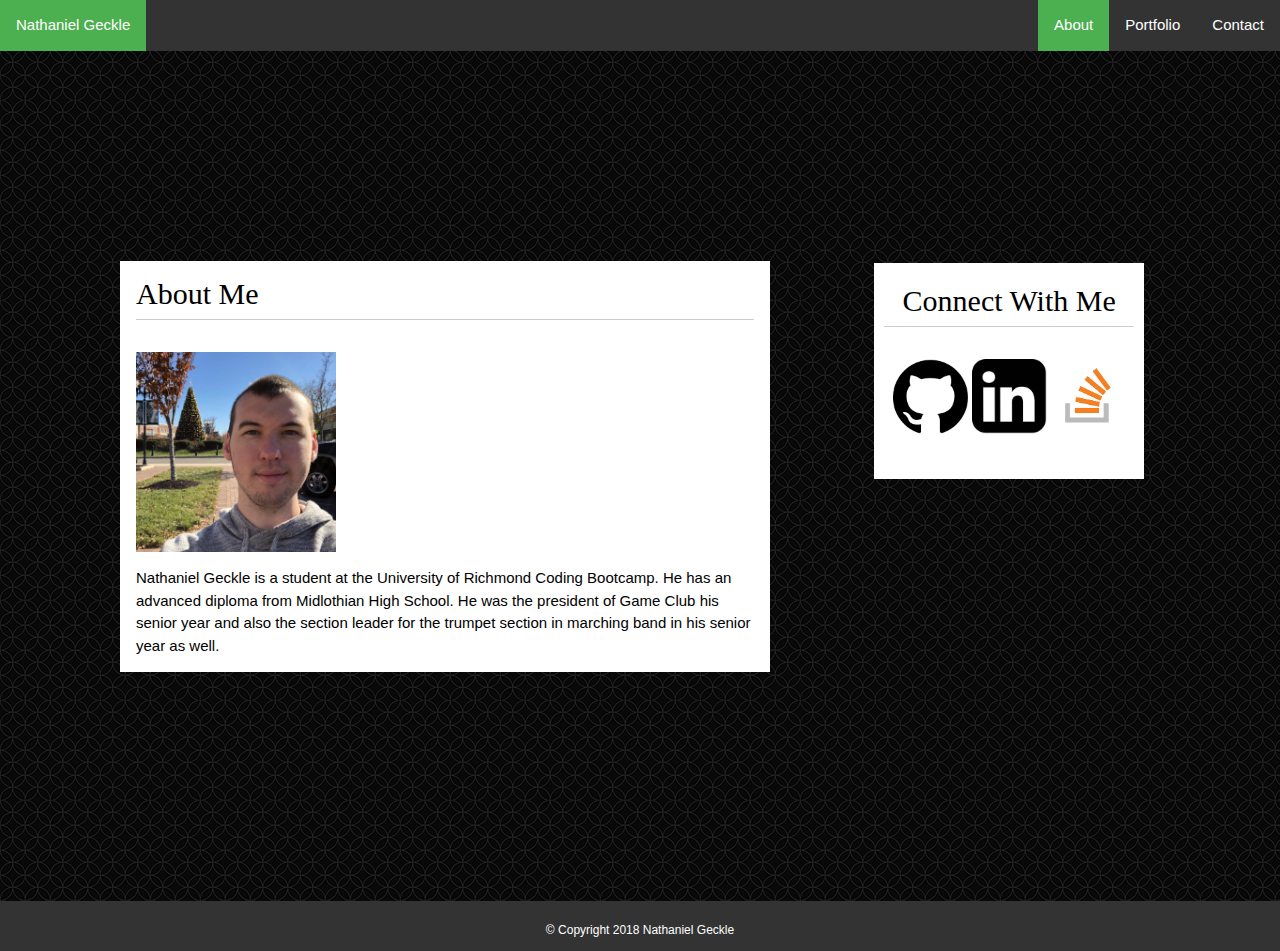
==== index.html @ 6394a021 "Changed connect box locations" ====
<!DOCTYPE html>
<html>
    <head>
        <title>
            About me
        </title>
        <!-- !/tab -->
        <meta charset="UTF-8">
        <meta name="viewport" content="width=device-width, initial-scale=1.0">
        <meta http-equiv="X-UA-Compatible" content="ie=edge">
        <link rel="stylesheet" href="https://www.w3schools.com/w3css/4/w3.css">
        <link rel="stylesheet" type="text/css" href="assets/css/style.css">
    </head>
    <body background="assets/images/spirationdark.png">
        <header>
            <ul>
                <li style="float:left"><a class="active" href="">Nathaniel Geckle</a></li>
                <li style="top:35px"><a href="contact.html">Contact</a></li>
                <li style="top:35px"><a href="portfolio.html">Portfolio</a></li>
                <li style="top:35px"><a class="active" href="index.html">About</a></li>
            </ul>
        </header>
        <div class="content">
            <div class="content-inside">
        

                <br><br><br><br>
                <section class="w3-container">
                    <h2>About Me</h2>

                    <br>

                    <img src="assets/images/profile.jpg" alt="Profile Picture" width="200px" height="200px">
                    <p>
                        Nathaniel Geckle is a student at the University of Richmond Coding Bootcamp. He has an advanced diploma from Midlothian High School. He was the president of Game Club his senior year and also the section leader for the trumpet section in marching band in his senior year as well.
                    </p>
                </section>
                <aside id="asideIndex">
                    <h2 class="connect">Connect With Me</h2>
                    <br>
                    <a href="https://github.com/NGeckle"><img class="connectImages" src="assets/images/github.png" alt="Github Icon"></a>
                    <a href="https://linkedin.com/in/nathaniel-geckle-47800b149"><img class="connectImages" src="assets/images/linkedin.png" alt="Github Icon"></a>
                    <a href="https://stackexchange.com/users/12796380/nathan-geckle"><img class="connectImages" src="assets/images/stack.png" alt="Github Icon"></a>
                </aside>
            </div>
        </div>
        <footer>
            &copy; Copyright 2018 Nathaniel Geckle
        </footer>
    </body>
</html>
---- assets/css/style.css ----
header {
   background: white;
   
}

h2 {
    font-family: 'Georgia', Times, 'Times New Roman', serif;
    border-bottom: 1px solid #CCC;
    padding-bottom: 3px;
}

ul {
    list-style-type: none;
    margin: 0;
    padding: 0;
    overflow: hidden;
    background-color: #333;
}

li {
    float:right;
}

li a {
    display: block;
    color: white;
    text-align: center;
    padding: 14px 16px;
    text-decoration: none;
}

li a:hover:not(.active) {
    background-color: #111;
}

.active {
    background-color: #4CAF50;
}

section {
    background-color: white;
    width: 650px;
    display: inline-block;
    margin: 100px;
}

html, body {
    height: 100%;
    margin: 0;
}


#asideIndex {
    background-color: white;
    width: 270px;
    display: inline-block;
    text-align: center;
    padding: 50px 10px 0px;
    position: relative;
    bottom: 205px;
}

#asideContact {
    background-color: white;
    width: 270px;
    display: inline-block;
    text-align: center;
    padding: 50px 10px 0px;
    position: relative;
    bottom: 335px;
}

#asideAction {
    background-color: white;
    width: 270px;
    display: inline-block;
    text-align: center;
    padding: 50px 10px 0px;
    position: relative;
    top: 135px;
}

#asidePortfolio {
    background-color: white;
    width: 270px;
    display: inline-block;
    text-align: center;
    padding: 50px 10px 0px;
    position: relative;
    bottom: 15px;
}

footer {
    height: 50px;
    margin-top: -50px;
    text-align: center;
    color: white;
    background-color: #333;
    padding: 20px;
    font-size: 12px;
}

.content {
    min-height: 100%;
}

.content-inside {
    padding: 20px;
    padding-bottom: 50px;
}

.connect {
    position: relative;
    bottom: 45px;
}

.connectImages {
    position: relative;
    bottom: 45px;
    width: 75px;
    height: 75px;
}

.connectImages:hover {
    box-shadow: 0 1px 8px black;  
}

p {
    font-family: 'Arial', 'Helvetica Neue', Helvetica, sans-serif;
}

#inputName {
    width: 600px;
    height: 30px;
}

#inputEmail {
    width: 600px;
    height: 30px;
}

#inputMessage {
    width: 600px;
    height: 230px;
}
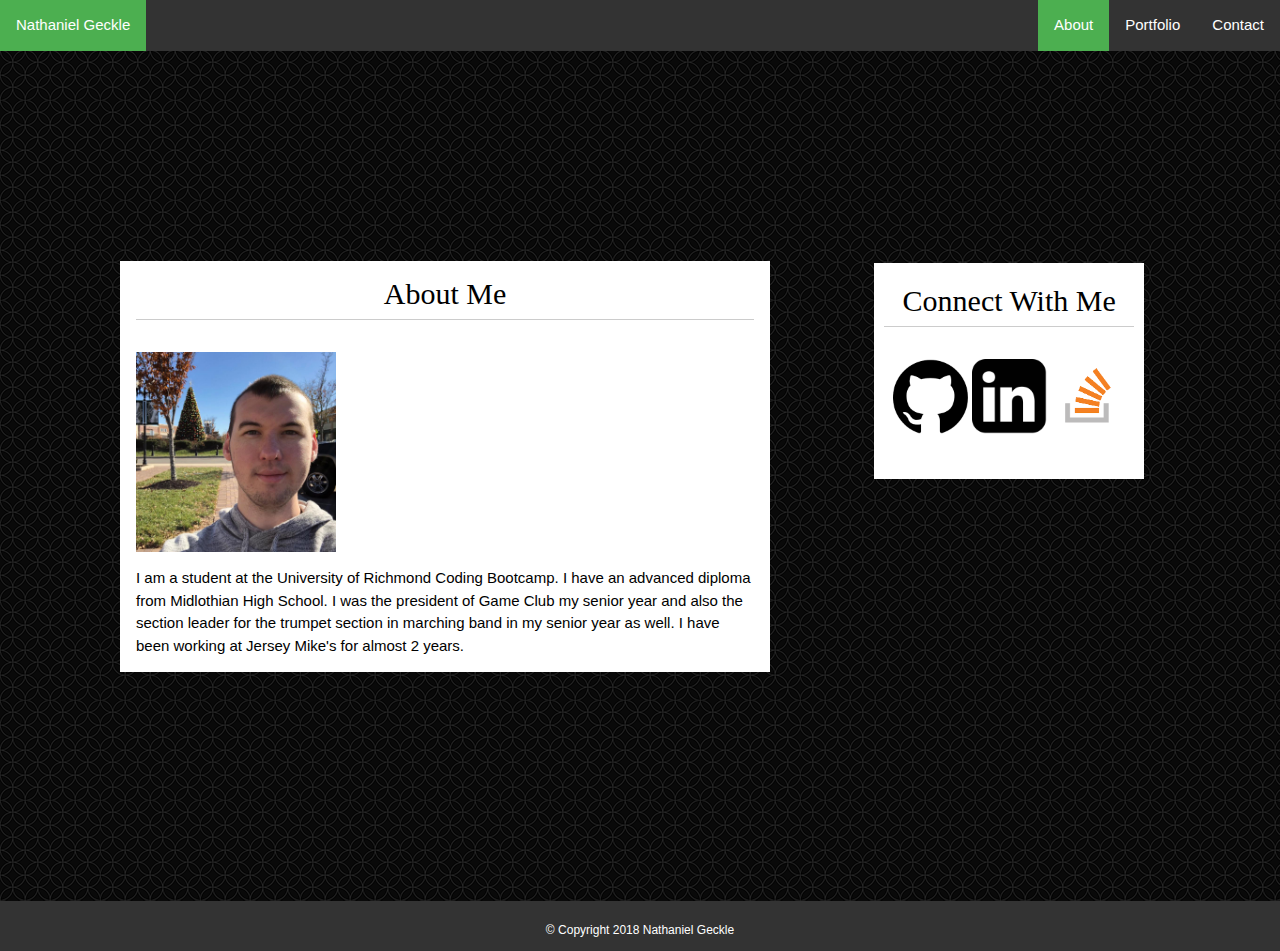
==== commit 82590d8f: "Added a hidden page" ====
--- a/index.html
+++ b/index.html
@@ -14,7 +14,7 @@
     <body background="assets/images/spirationdark.png">
         <header>
             <ul>
-                <li style="float:left"><a class="active" href="">Nathaniel Geckle</a></li>
+                <li style="float:left"><a class="active" href="hidden.html">Nathaniel Geckle</a></li>
                 <li style="top:35px"><a href="contact.html">Contact</a></li>
                 <li style="top:35px"><a href="portfolio.html">Portfolio</a></li>
                 <li style="top:35px"><a class="active" href="index.html">About</a></li>
@@ -32,7 +32,7 @@
 
                     <img src="assets/images/profile.jpg" alt="Profile Picture" width="200px" height="200px">
                     <p>
-                        Nathaniel Geckle is a student at the University of Richmond Coding Bootcamp. He has an advanced diploma from Midlothian High School. He was the president of Game Club his senior year and also the section leader for the trumpet section in marching band in his senior year as well.
+                        I am a student at the University of Richmond Coding Bootcamp. I have an advanced diploma from Midlothian High School. I was the president of Game Club my senior year and also the section leader for the trumpet section in marching band in my senior year as well. I have been working at Jersey Mike's for almost 2 years.
                     </p>
                 </section>
                 <aside id="asideIndex">
--- a/assets/css/style.css
+++ b/assets/css/style.css
@@ -7,6 +7,7 @@
     font-family: 'Georgia', Times, 'Times New Roman', serif;
     border-bottom: 1px solid #CCC;
     padding-bottom: 3px;
+    text-align: center;
 }
 
 ul {
@@ -90,6 +91,16 @@
     bottom: 15px;
 }
 
+#asideHidden {
+    background-color: white;
+    width: 270px;
+    display: inline-block;
+    text-align: center;
+    padding: 50px 10px 0px;
+    position: relative;
+    bottom: 355px;
+}
+
 footer {
     height: 50px;
     margin-top: -50px;
@@ -144,5 +155,14 @@
     height: 230px;
 }
 
+#hidden {
+    text-align: center;
+    font-size: 25px;
+}
 
+#catGif {
+    display: block;
+    margin-left: auto;
+    margin-right: auto;
+}
     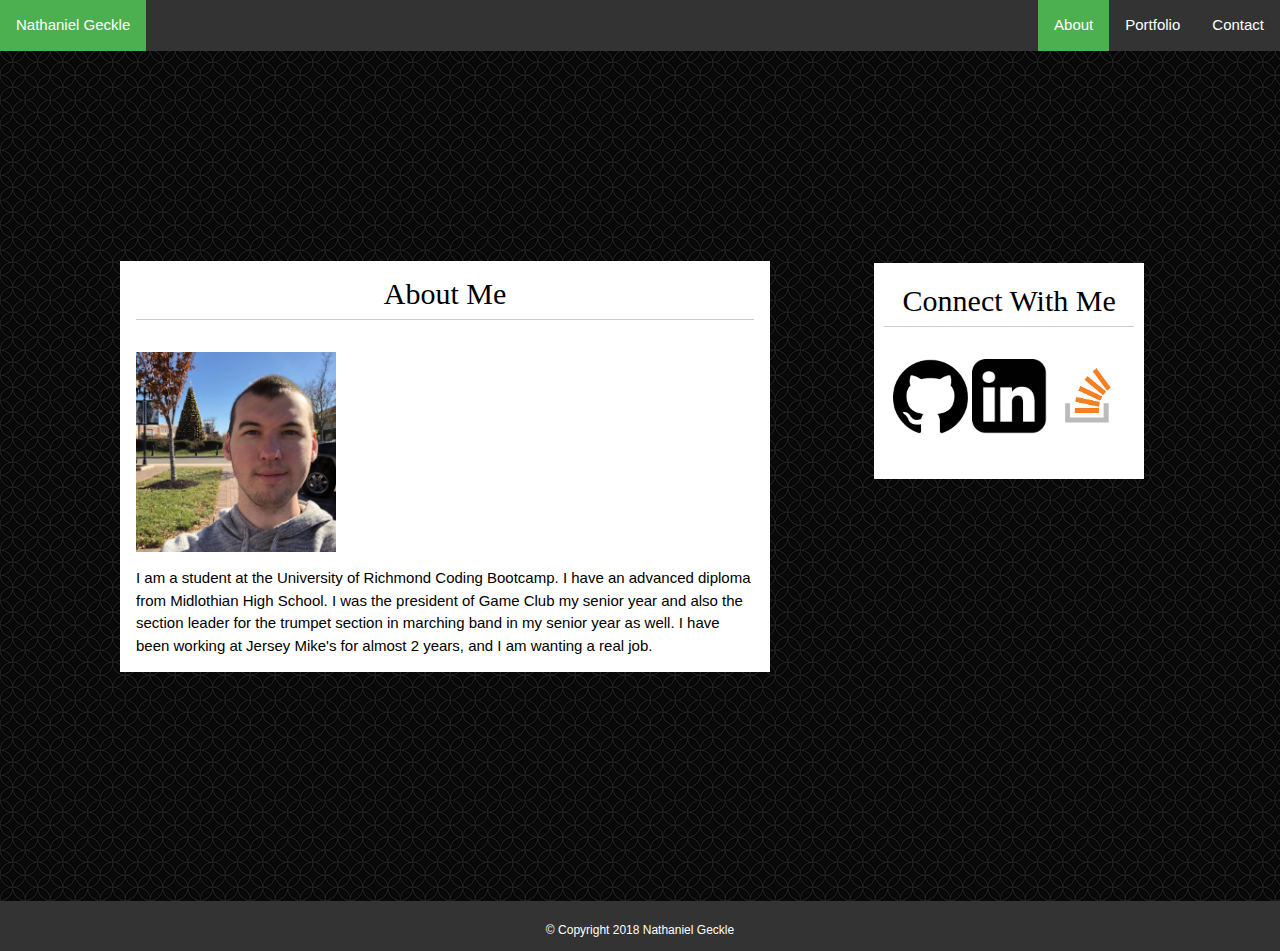
==== commit c1a8f1d9: "Finishing Touches" ====
--- a/index.html
+++ b/index.html
@@ -4,7 +4,6 @@
         <title>
             About me
         </title>
-        <!-- !/tab -->
         <meta charset="UTF-8">
         <meta name="viewport" content="width=device-width, initial-scale=1.0">
         <meta http-equiv="X-UA-Compatible" content="ie=edge">
@@ -32,7 +31,7 @@
 
                     <img src="assets/images/profile.jpg" alt="Profile Picture" width="200px" height="200px">
                     <p>
-                        I am a student at the University of Richmond Coding Bootcamp. I have an advanced diploma from Midlothian High School. I was the president of Game Club my senior year and also the section leader for the trumpet section in marching band in my senior year as well. I have been working at Jersey Mike's for almost 2 years.
+                        I am a student at the University of Richmond Coding Bootcamp. I have an advanced diploma from Midlothian High School. I was the president of Game Club my senior year and also the section leader for the trumpet section in marching band in my senior year as well. I have been working at Jersey Mike's for almost 2 years, and I am wanting a real job.
                     </p>
                 </section>
                 <aside id="asideIndex">
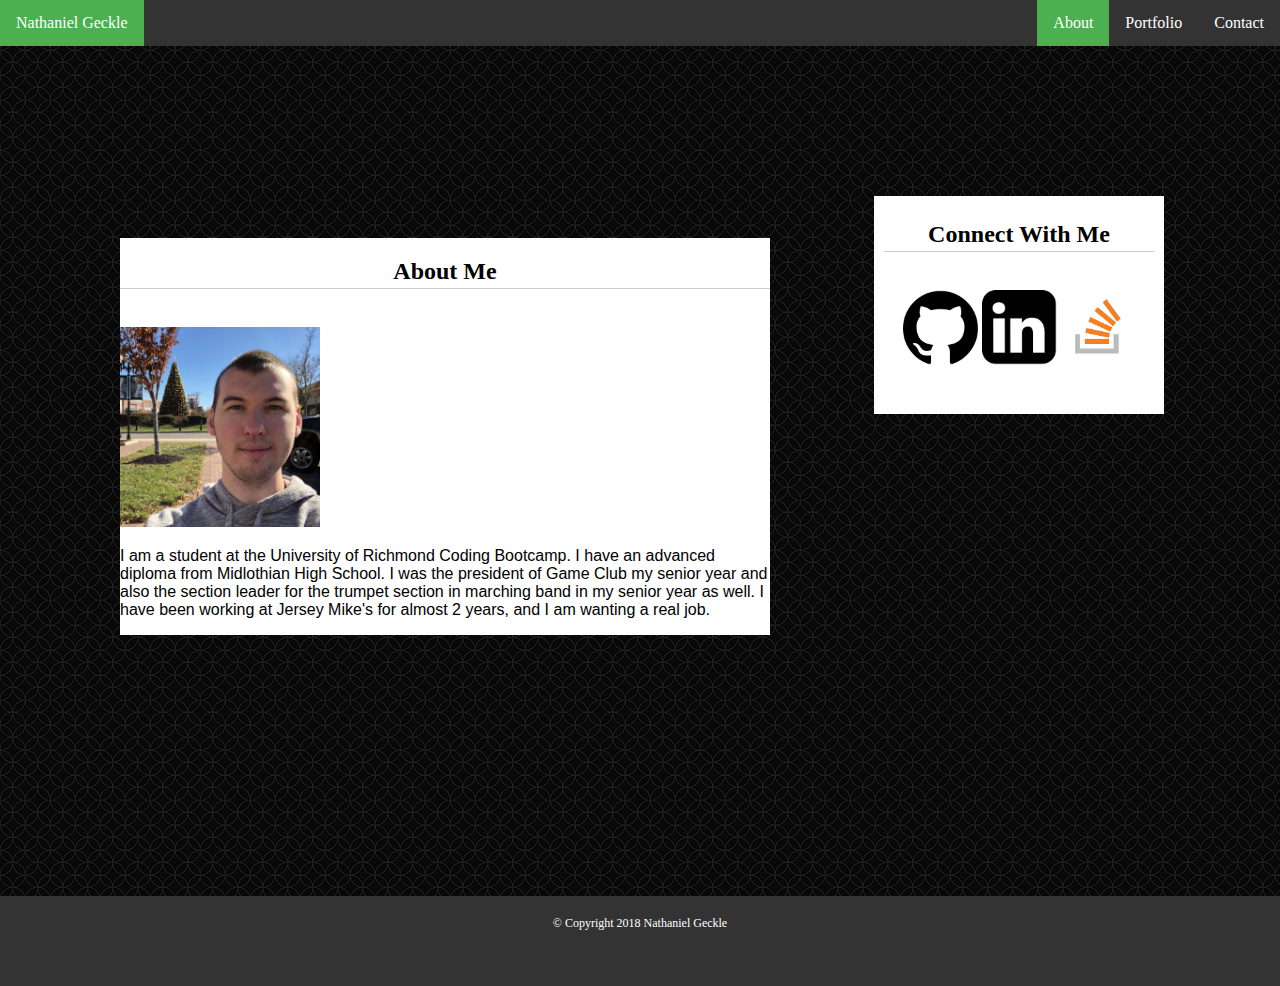
==== commit 16d14ac7: "Added to portfolio.html" ====
--- a/index.html
+++ b/index.html
@@ -7,7 +7,6 @@
         <meta charset="UTF-8">
         <meta name="viewport" content="width=device-width, initial-scale=1.0">
         <meta http-equiv="X-UA-Compatible" content="ie=edge">
-        <link rel="stylesheet" href="https://www.w3schools.com/w3css/4/w3.css">
         <link rel="stylesheet" type="text/css" href="assets/css/style.css">
     </head>
     <body background="assets/images/spirationdark.png">
@@ -34,7 +33,7 @@
                         I am a student at the University of Richmond Coding Bootcamp. I have an advanced diploma from Midlothian High School. I was the president of Game Club my senior year and also the section leader for the trumpet section in marching band in my senior year as well. I have been working at Jersey Mike's for almost 2 years, and I am wanting a real job.
                     </p>
                 </section>
-                <aside id="asideIndex">
+                <aside class="w3-container" id="asideIndex">
                     <h2 class="connect">Connect With Me</h2>
                     <br>
                     <a href="https://github.com/NGeckle"><img class="connectImages" src="assets/images/github.png" alt="Github Icon"></a>
--- a/assets/css/style.css
+++ b/assets/css/style.css
@@ -22,7 +22,7 @@
     float:right;
 }
 
-li a {
+li a{
     display: block;
     color: white;
     text-align: center;
@@ -88,7 +88,7 @@
     text-align: center;
     padding: 50px 10px 0px;
     position: relative;
-    bottom: 15px;
+    bottom: 130px;
 }
 
 #asideHidden {
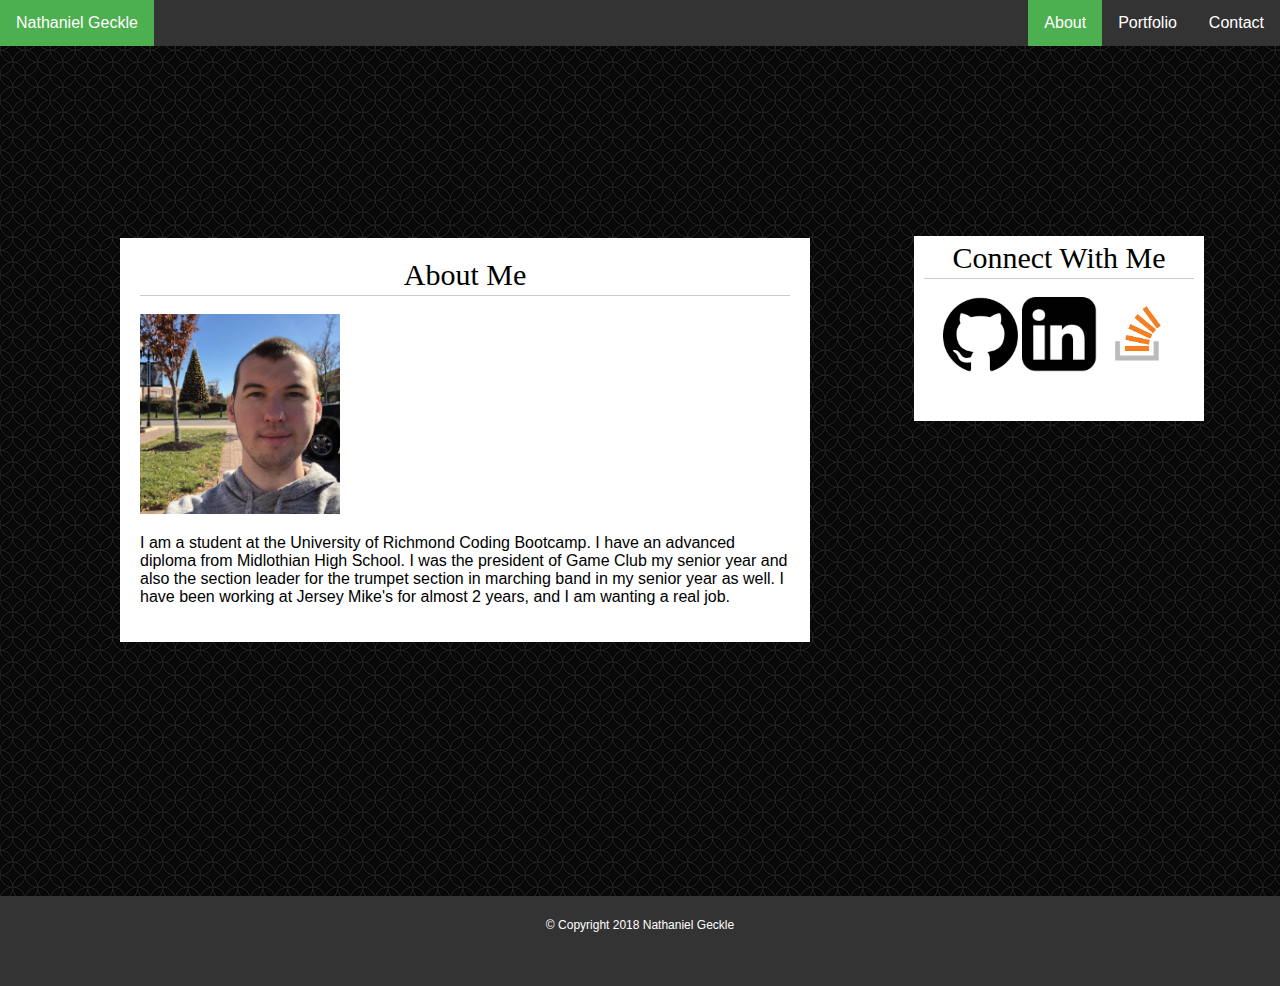
==== commit cbe156f0: "Tried to fix chrome user agent stylesheet problems" ====
--- a/index.html
+++ b/index.html
@@ -7,7 +7,9 @@
         <meta charset="UTF-8">
         <meta name="viewport" content="width=device-width, initial-scale=1.0">
         <meta http-equiv="X-UA-Compatible" content="ie=edge">
+        
         <link rel="stylesheet" type="text/css" href="assets/css/style.css">
+        
     </head>
     <body background="assets/images/spirationdark.png">
         <header>
--- a/assets/css/style.css
+++ b/assets/css/style.css
@@ -8,6 +8,10 @@
     border-bottom: 1px solid #CCC;
     padding-bottom: 3px;
     text-align: center;
+    font-weight: normal;
+    font-size: 30px;
+    -webkit-margin-before: 0em;
+    -webkit-margin-after: 0em;
 }
 
 ul {
@@ -22,12 +26,13 @@
     float:right;
 }
 
-li a{
+li a {
     display: block;
     color: white;
     text-align: center;
     padding: 14px 16px;
     text-decoration: none;
+    font-family: Verdana,sans-serif;
 }
 
 li a:hover:not(.active) {
@@ -43,6 +48,7 @@
     width: 650px;
     display: inline-block;
     margin: 100px;
+    padding: 20px;
 }
 
 html, body {
@@ -58,7 +64,7 @@
     text-align: center;
     padding: 50px 10px 0px;
     position: relative;
-    bottom: 205px;
+    bottom: 185px;
 }
 
 #asideContact {
@@ -88,7 +94,7 @@
     text-align: center;
     padding: 50px 10px 0px;
     position: relative;
-    bottom: 130px;
+    bottom: 135px;
 }
 
 #asideHidden {
@@ -109,6 +115,8 @@
     background-color: #333;
     padding: 20px;
     font-size: 12px;
+    font-family: Verdana,sans-serif;
+    line-height: 1.5;
 }
 
 .content {
@@ -165,4 +173,5 @@
     margin-left: auto;
     margin-right: auto;
 }
+
     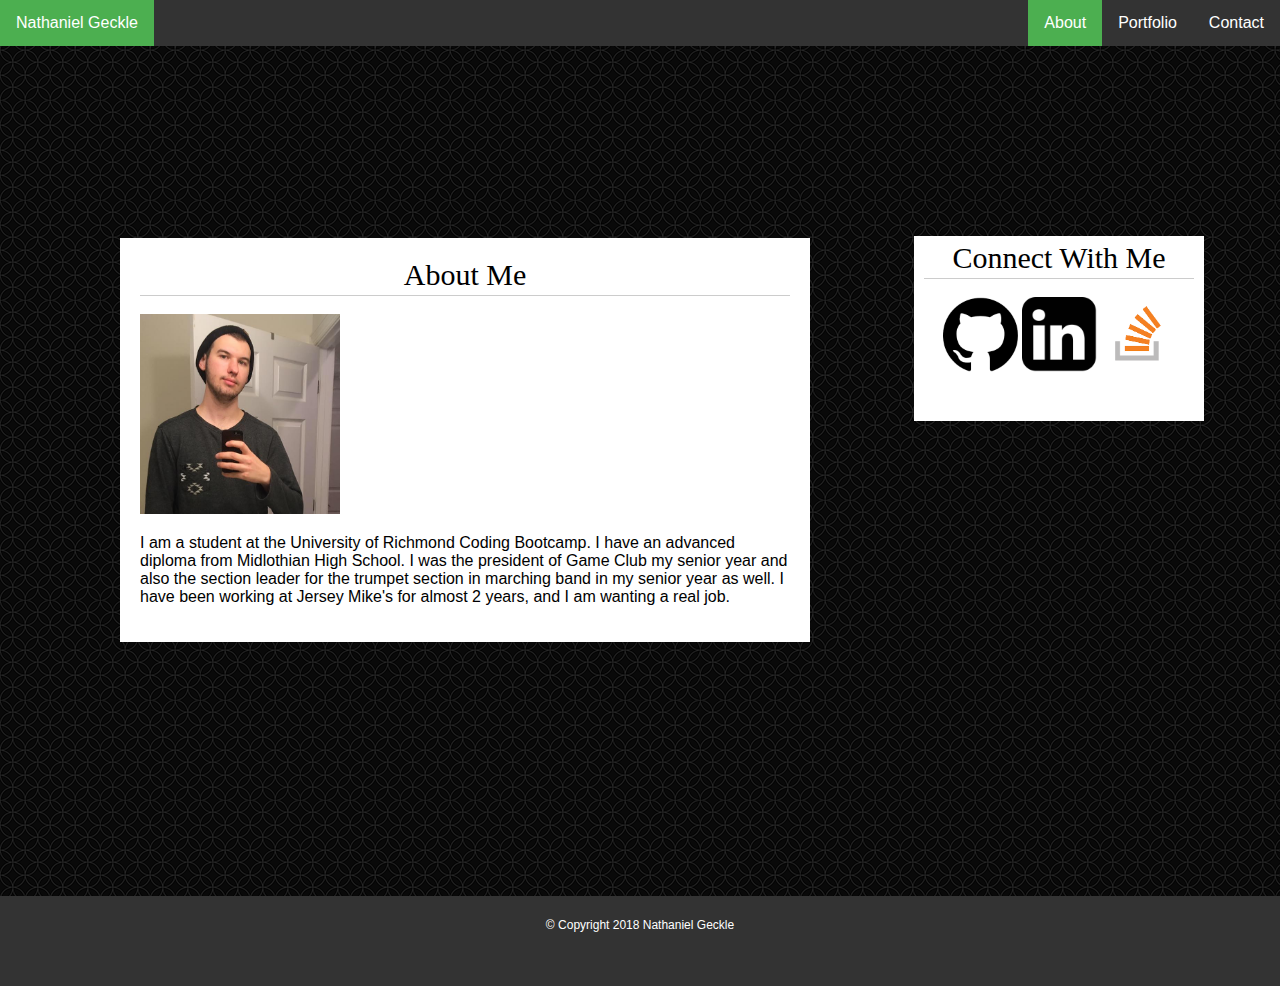
==== commit 42b0f098: "Changed profile image" ====
--- a/index.html
+++ b/index.html
@@ -30,7 +30,7 @@
 
                     <br>
 
-                    <img src="assets/images/profile.jpg" alt="Profile Picture" width="200px" height="200px">
+                    <img src="assets/images/profile2.jpg" alt="Profile Picture" width="200px" height="200px">
                     <p>
                         I am a student at the University of Richmond Coding Bootcamp. I have an advanced diploma from Midlothian High School. I was the president of Game Club my senior year and also the section leader for the trumpet section in marching band in my senior year as well. I have been working at Jersey Mike's for almost 2 years, and I am wanting a real job.
                     </p>
--- a/assets/css/style.css
+++ b/assets/css/style.css
@@ -94,7 +94,7 @@
     text-align: center;
     padding: 50px 10px 0px;
     position: relative;
-    bottom: 135px;
+    bottom: 290px;
 }
 
 #asideHidden {
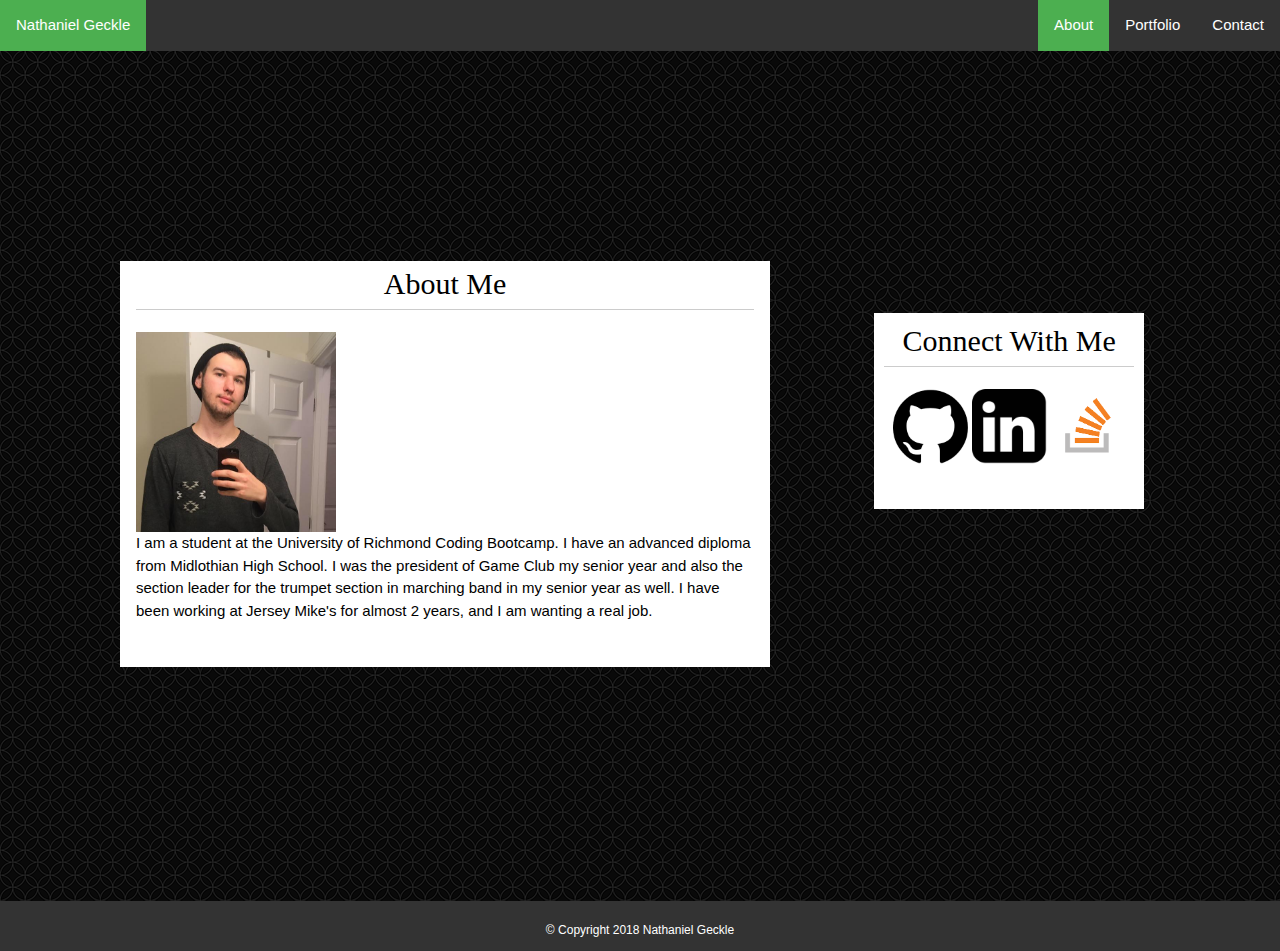
==== commit bd2ee8b0: "Fixed syntax, figured out styling problem on index.html, and readded reset.css to all files" ====
--- a/index.html
+++ b/index.html
@@ -7,9 +7,9 @@
         <meta charset="UTF-8">
         <meta name="viewport" content="width=device-width, initial-scale=1.0">
         <meta http-equiv="X-UA-Compatible" content="ie=edge">
-        
-        <link rel="stylesheet" type="text/css" href="assets/css/style.css">
-        
+        <link rel="stylesheet" type="text/css" href="assets/css/reset.css">
+        <link rel="stylesheet" href="https://www.w3schools.com/w3css/4/w3.css">
+        <link rel="stylesheet" type="text/css" href="assets/css/style.css">     
     </head>
     <body background="assets/images/spirationdark.png">
         <header>
@@ -22,18 +22,15 @@
         </header>
         <div class="content">
             <div class="content-inside">
-        
-
                 <br><br><br><br>
                 <section class="w3-container">
                     <h2>About Me</h2>
-
                     <br>
-
                     <img src="assets/images/profile2.jpg" alt="Profile Picture" width="200px" height="200px">
                     <p>
                         I am a student at the University of Richmond Coding Bootcamp. I have an advanced diploma from Midlothian High School. I was the president of Game Club my senior year and also the section leader for the trumpet section in marching band in my senior year as well. I have been working at Jersey Mike's for almost 2 years, and I am wanting a real job.
                     </p>
+                    <br><br>
                 </section>
                 <aside class="w3-container" id="asideIndex">
                     <h2 class="connect">Connect With Me</h2>
--- a/assets/css/style.css
+++ b/assets/css/style.css
@@ -84,7 +84,7 @@
     text-align: center;
     padding: 50px 10px 0px;
     position: relative;
-    top: 135px;
+    top: 115px;
 }
 
 #asidePortfolio {
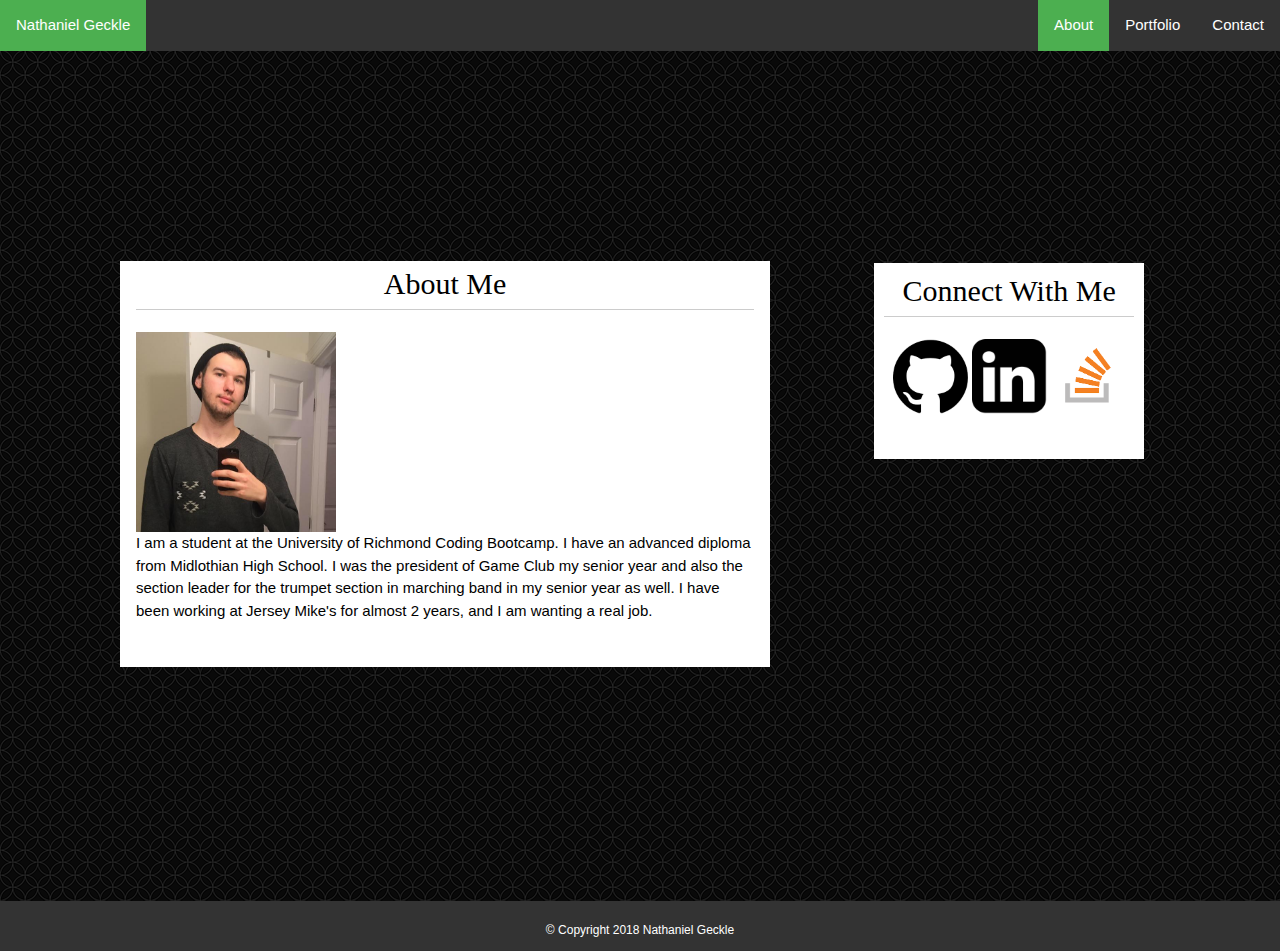
==== commit d21cb52c: "Fixed Linkedin links" ====
--- a/index.html
+++ b/index.html
@@ -36,7 +36,7 @@
                     <h2 class="connect">Connect With Me</h2>
                     <br>
                     <a href="https://github.com/NGeckle"><img class="connectImages" src="assets/images/github.png" alt="Github Icon"></a>
-                    <a href="https://linkedin.com/in/nathaniel-geckle-47800b149"><img class="connectImages" src="assets/images/linkedin.png" alt="Github Icon"></a>
+                    <a href="https://linkedin.com/in/nathaniel-geckle"><img class="connectImages" src="assets/images/linkedin.png" alt="Github Icon"></a>
                     <a href="https://stackexchange.com/users/12796380/nathan-geckle"><img class="connectImages" src="assets/images/stack.png" alt="Github Icon"></a>
                 </aside>
             </div>
--- a/assets/css/style.css
+++ b/assets/css/style.css
@@ -64,7 +64,7 @@
     text-align: center;
     padding: 50px 10px 0px;
     position: relative;
-    bottom: 185px;
+    bottom: 235px;
 }
 
 #asideContact {
@@ -94,7 +94,7 @@
     text-align: center;
     padding: 50px 10px 0px;
     position: relative;
-    bottom: 290px;
+    bottom: 280px;
 }
 
 #asideHidden {
@@ -104,7 +104,7 @@
     text-align: center;
     padding: 50px 10px 0px;
     position: relative;
-    bottom: 355px;
+    bottom: 315px;
 }
 
 footer {
